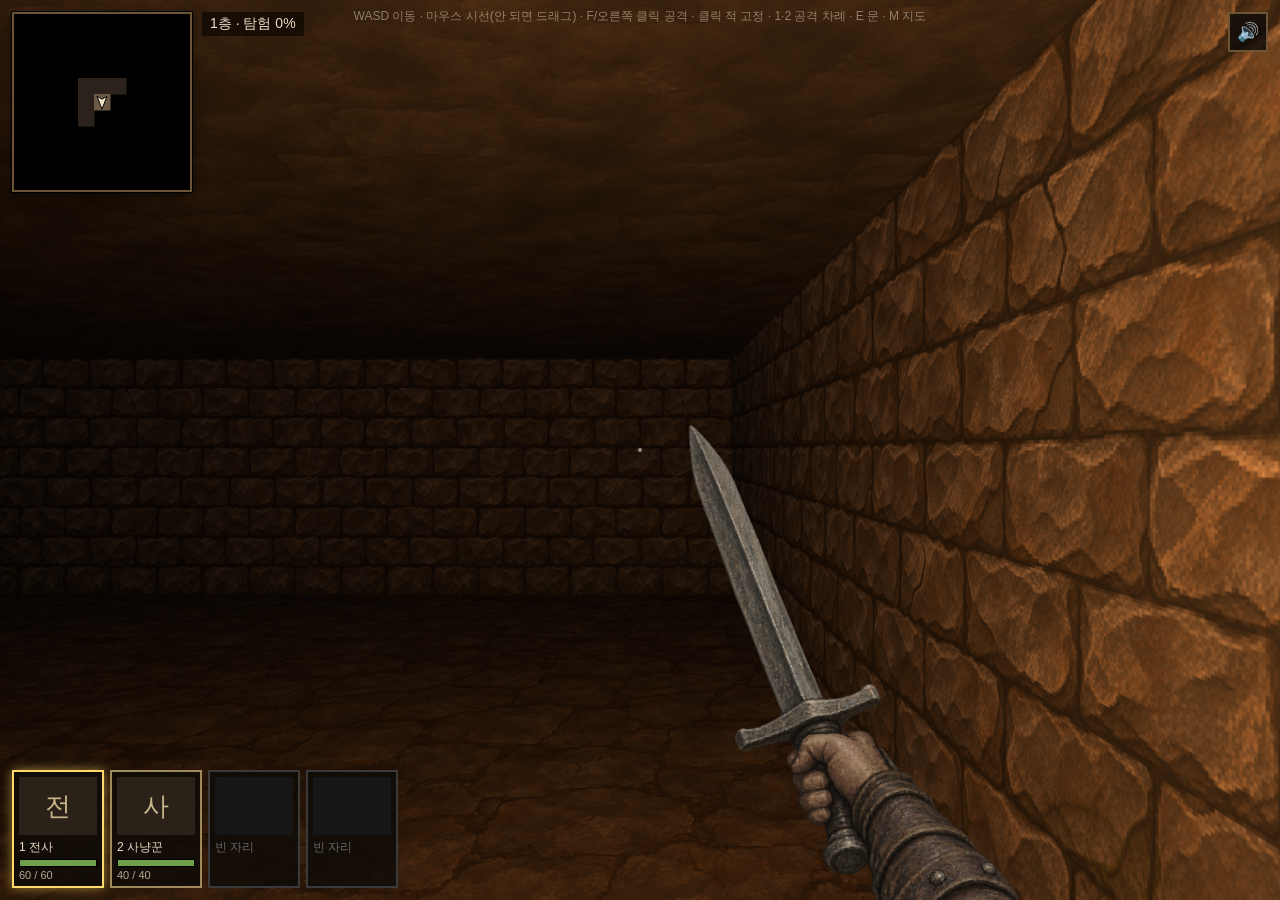
==== index.html @ bb4dd0b9 "첫 공개: 던전 1층과 전투 연습장" ====
<!doctype html>
<html lang="ko">
  <head>
    <meta charset="UTF-8" />
    <meta name="viewport" content="width=device-width, initial-scale=1.0" />
    <title>작은 에버퀘스트</title>
    <script type="module" crossorigin src="./assets/index-BV3zVY7z.js"></script>
    <link rel="stylesheet" crossorigin href="./assets/index-D6kiCorv.css">
  </head>
  <body>
    <div id="hud">
      <div id="minimap-box">
        <canvas id="minimap" width="176" height="176"></canvas>
        <div id="floor-label"></div>
      </div>
      <div id="fullmap-wrap">
        <div id="fullmap-title">층 전체 지도 · M 닫기</div>
        <canvas id="fullmap"></canvas>
      </div>
      <button id="mute" type="button" aria-label="소리 끄기·켜기">🔊</button>
      <div id="target" hidden></div>
      <img id="hand" alt="" />
      <div id="party"></div>
      <div id="log"></div>
      <div id="banner"></div>
      <div id="crosshair"></div>
      <div id="prompt"></div>
      <div id="help">WASD 이동 · 마우스 시선(안 되면 드래그) · F/오른쪽 클릭 공격 · 클릭 적 고정 · 1·2 공격 차례 · E 문 · M 지도</div>
    </div>
  </body>
</html>
---- assets/index-D6kiCorv.css ----
html,body{margin:0;height:100%;overflow:hidden;background:#000;font-family:Malgun Gothic,sans-serif;color:#e8dcc4}canvas{display:block}#hud{position:fixed;top:0;right:0;bottom:0;left:0;pointer-events:none}#minimap-box{position:absolute;left:12px;top:12px;display:flex;align-items:flex-start;gap:10px}#minimap{width:176px;height:176px;border:2px solid #6b5536;box-shadow:0 0 0 1px #000,0 2px 8px #0009;image-rendering:pixelated}#floor-label{padding:3px 8px;background:#0000008c;font-size:14px;white-space:nowrap}#fullmap-wrap{position:absolute;top:0;right:0;bottom:0;left:0;display:none;flex-direction:column;align-items:center;justify-content:center;gap:8px;background:#0009}#fullmap-wrap.open{display:flex}#fullmap{border:2px solid #6b5536;background:#000}#fullmap-title{font-size:15px;opacity:.8}#crosshair{position:absolute;left:50%;top:50%;width:4px;height:4px;margin:-2px 0 0 -2px;background:#e8dcc499;border-radius:50%}#prompt{position:absolute;left:50%;top:58%;transform:translate(-50%);padding:4px 12px;background:#0000008c;border:1px solid rgba(232,220,196,.3);font-size:15px}#prompt:empty,#banner:empty{display:none}#help{position:absolute;left:50%;transform:translate(-50%);top:8px;font-size:12px;opacity:.5;white-space:nowrap}#party{position:absolute;left:12px;bottom:12px;display:grid;grid-template-columns:repeat(4,92px);gap:6px}.card{padding:5px;background:#0f0b08d1;border:2px solid #6b5536;font-size:12px;transition:border-color .1s}.card.ready{border-color:#a08a5a}.card.selected{border-color:#ffd86a;box-shadow:0 0 10px #ffd86a8c}.card.recovering .portrait{filter:brightness(.45)}.card.empty{border-color:#3a3a3a;color:#666}.card.hurt .portrait{background:#8a2a1e}.card.down{opacity:.45}.portrait{height:58px;display:grid;place-items:center;margin-bottom:4px;background:#2a2119;font-size:26px;color:#c9b48a;transition:background .1s}.card.empty .portrait{background:#161616}.name{white-space:nowrap}.hpbar{height:6px;margin:3px 0 2px;background:#1a1410;border:1px solid #000}.hpbar .fill{height:100%;background:#6fa04a}.hp{font-size:11px;opacity:.75}#mute{position:absolute;right:12px;top:12px;width:40px;height:40px;pointer-events:auto;background:#0f0b08d1;border:2px solid #6b5536;color:#e8dcc4;font-size:18px;cursor:pointer}#target{position:absolute;right:60px;top:12px;width:220px;padding:8px 10px;background:#0f0b08d1;border:2px solid #7a3a2a}#target .tname{font-size:15px}#target .hpbar .fill{background:#b8432f}#target .tinfo{font-size:12px;opacity:.8}#log{position:absolute;right:12px;bottom:12px;width:260px;font-size:13px;line-height:1.45;text-shadow:0 1px 2px #000;opacity:.9}#hand{position:absolute;right:16%;bottom:-6vh;width:min(60vh,560px);transform-origin:80% 100%;filter:brightness(.85) sepia(.15)}#hand.missing,#hand.down{display:none}#banner{position:absolute;left:50%;top:35%;transform:translate(-50%);font-size:28px;text-shadow:0 2px 6px #000}
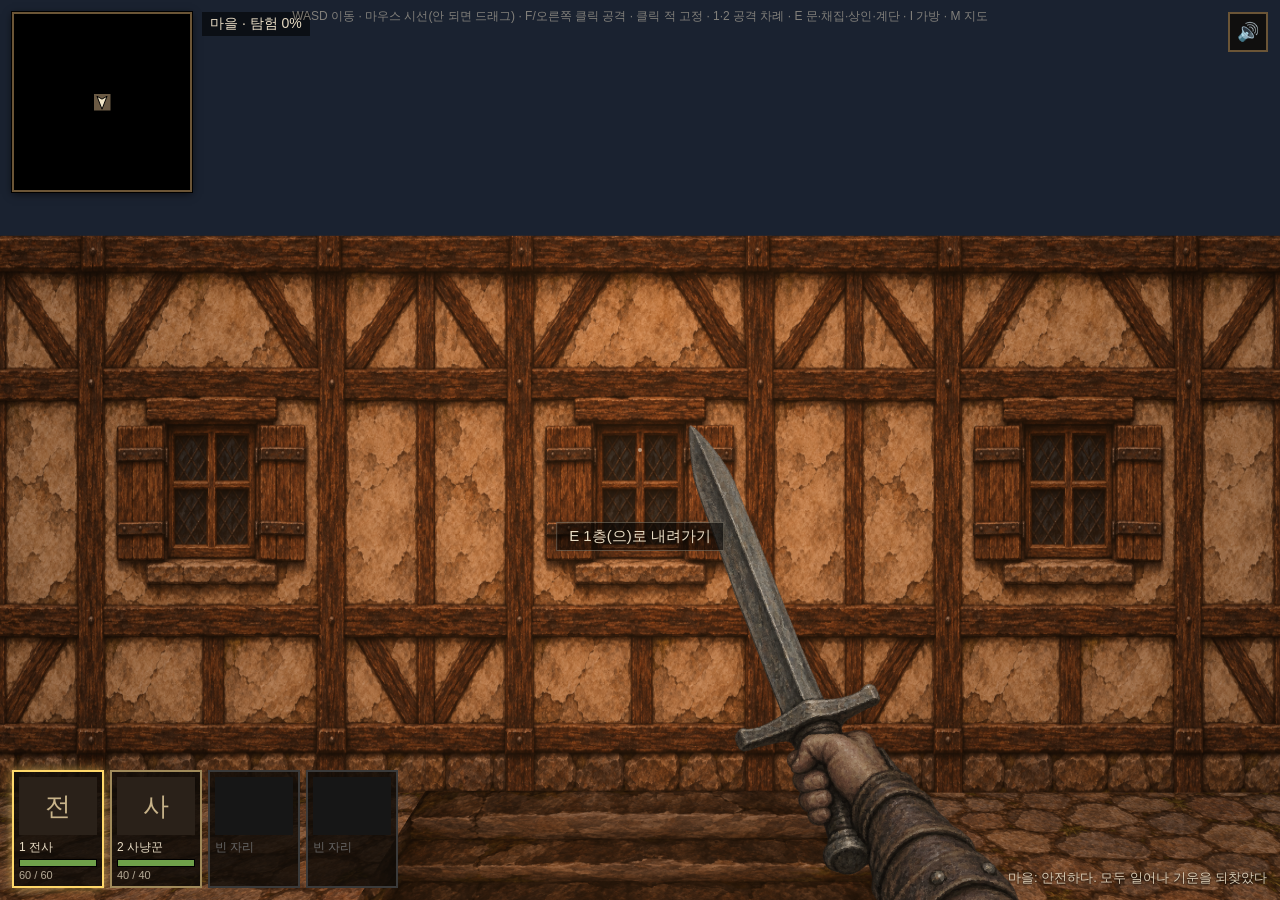
==== commit fa2cc005: "寃뚯엫 ?щ━湲?2026-11-05 01:00" ====
--- a/index.html
+++ b/index.html
@@ -4,8 +4,8 @@
     <meta charset="UTF-8" />
     <meta name="viewport" content="width=device-width, initial-scale=1.0" />
     <title>작은 에버퀘스트</title>
-    <script type="module" crossorigin src="./assets/index-BV3zVY7z.js"></script>
-    <link rel="stylesheet" crossorigin href="./assets/index-D6kiCorv.css">
+    <script type="module" crossorigin src="./assets/index-DnCq8okt.js"></script>
+    <link rel="stylesheet" crossorigin href="./assets/index-CHIIIRoE.css">
   </head>
   <body>
     <div id="hud">
@@ -23,9 +23,10 @@
       <div id="party"></div>
       <div id="log"></div>
       <div id="banner"></div>
+      <div id="panel" hidden></div>
       <div id="crosshair"></div>
       <div id="prompt"></div>
-      <div id="help">WASD 이동 · 마우스 시선(안 되면 드래그) · F/오른쪽 클릭 공격 · 클릭 적 고정 · 1·2 공격 차례 · E 문 · M 지도</div>
+      <div id="help">WASD 이동 · 마우스 시선(안 되면 드래그) · F/오른쪽 클릭 공격 · 클릭 적 고정 · 1·2 공격 차례 · E 문·채집·상인·계단 · I 가방 · M 지도</div>
     </div>
   </body>
 </html>
--- a/assets/index-CHIIIRoE.css
+++ b/assets/index-CHIIIRoE.css
@@ -0,0 +1 @@
+html,body{margin:0;height:100%;overflow:hidden;background:#000;font-family:Malgun Gothic,sans-serif;color:#e8dcc4}canvas{display:block}#hud{position:fixed;top:0;right:0;bottom:0;left:0;pointer-events:none}#minimap-box{position:absolute;left:12px;top:12px;display:flex;align-items:flex-start;gap:10px}#minimap{width:176px;height:176px;border:2px solid #6b5536;box-shadow:0 0 0 1px #000,0 2px 8px #0009;image-rendering:pixelated}#floor-label{padding:3px 8px;background:#0000008c;font-size:14px;white-space:nowrap}#fullmap-wrap{position:absolute;top:0;right:0;bottom:0;left:0;display:none;flex-direction:column;align-items:center;justify-content:center;gap:8px;background:#0009}#fullmap-wrap.open{display:flex}#fullmap{border:2px solid #6b5536;background:#000}#fullmap-title{font-size:15px;opacity:.8}#crosshair{position:absolute;left:50%;top:50%;width:4px;height:4px;margin:-2px 0 0 -2px;background:#e8dcc499;border-radius:50%}#prompt{position:absolute;left:50%;top:58%;transform:translate(-50%);padding:4px 12px;background:#0000008c;border:1px solid rgba(232,220,196,.3);font-size:15px}#prompt:empty,#banner:empty{display:none}#help{position:absolute;left:50%;transform:translate(-50%);top:8px;font-size:12px;opacity:.5;white-space:nowrap}#party{position:absolute;left:12px;bottom:12px;display:grid;grid-template-columns:repeat(4,92px);gap:6px}.card{padding:5px;background:#0f0b08d1;border:2px solid #6b5536;font-size:12px;transition:border-color .1s}.card.ready{border-color:#a08a5a}.card.selected{border-color:#ffd86a;box-shadow:0 0 10px #ffd86a8c}.card.recovering .portrait{filter:brightness(.45)}.card.empty{border-color:#3a3a3a;color:#666}.card.hurt .portrait{background:#8a2a1e}.card.down{opacity:.45}.portrait{height:58px;display:grid;place-items:center;margin-bottom:4px;background:#2a2119;font-size:26px;color:#c9b48a;transition:background .1s}.card.empty .portrait{background:#161616}.name{white-space:nowrap}.hpbar{height:6px;margin:3px 0 2px;background:#1a1410;border:1px solid #000}.hpbar .fill{height:100%;background:#6fa04a}.hp{font-size:11px;opacity:.75}#mute{position:absolute;right:12px;top:12px;width:40px;height:40px;pointer-events:auto;background:#0f0b08d1;border:2px solid #6b5536;color:#e8dcc4;font-size:18px;cursor:pointer}#target{position:absolute;right:60px;top:12px;width:220px;padding:8px 10px;background:#0f0b08d1;border:2px solid #7a3a2a}#target .tname{font-size:15px}#target .hpbar .fill{background:#b8432f}#target .tinfo{font-size:12px;opacity:.8}#log{position:absolute;right:12px;bottom:12px;width:260px;font-size:13px;line-height:1.45;text-shadow:0 1px 2px #000;opacity:.9}#hand{position:absolute;right:16%;bottom:-6vh;width:min(60vh,560px);transform-origin:80% 100%;filter:brightness(.85) sepia(.15)}#hand.missing,#hand.down{display:none}#banner{position:absolute;left:50%;top:35%;transform:translate(-50%);font-size:28px;text-shadow:0 2px 6px #000}#panel{position:absolute;top:0;right:0;bottom:0;left:0;display:grid;place-items:center;pointer-events:auto;background:#00000059}#panel[hidden]{display:none}#panel .win{width:min(720px,calc(100vw - 32px));max-height:calc(100vh - 140px);overflow:auto;padding:14px;background:#140f0aeb;border:2px solid #6b5536;box-shadow:0 6px 30px #000000b3}#panel .head{display:flex;flex-wrap:wrap;gap:4px 12px;align-items:baseline;margin-bottom:10px}#panel .head b{font-size:17px;color:#e8c66a}#panel .tip,#panel .sub{font-size:12px;opacity:.65}#panel button{font-family:inherit;color:inherit;cursor:pointer}#panel .tabs{display:flex;gap:6px;margin-bottom:10px}#panel .tab{padding:6px 14px;background:#2a2119;border:1px solid #6b5536}#panel .tab.on{border-color:#ffd86a;background:#4a3a1c}#panel .body{display:grid;grid-template-columns:230px 1fr;gap:14px}#panel .equip{display:flex;flex-direction:column;gap:6px}#panel .eq{display:grid;grid-template-columns:50px 40px 1fr;align-items:center;gap:6px;min-height:46px;padding:3px 6px;text-align:left;background:#221a12;border:1px solid #4d3f2c}#panel .eq small{opacity:.6}#panel .eq .none{opacity:.35}#panel .hp{font-size:12px;opacity:.7;margin-top:4px}#panel .bag{display:grid;grid-template-columns:repeat(4,58px);gap:6px;align-content:start}#panel .cell{position:relative;width:58px;height:58px;padding:0;display:grid;place-items:center;background:#1a140e;border:1px solid #4d3f2c}#panel .cell.empty{opacity:.5}#panel .cell i{position:absolute;left:3px;top:2px;font-style:normal;font-size:11px;color:#ffd86a}#panel .shop{display:flex;flex-direction:column;gap:6px}#panel .buy{display:grid;grid-template-columns:44px 1fr auto;align-items:center;gap:8px;padding:3px 8px;text-align:left;background:#221a12;border:1px solid #4d3f2c}#panel .buy em{font-style:normal;color:#ffd86a}#panel .foot{display:flex;gap:18px;margin-top:12px;font-size:13px;opacity:.85}.icon{position:relative;display:inline-grid;place-items:center;width:40px;height:40px;background-repeat:no-repeat;font-size:22px}.icon.glyph{background:#3a2c1d;color:#e8dcc4}.icon .cnt{position:absolute;right:-6px;bottom:-6px;font-size:12px;text-shadow:0 1px 2px #000}@media (max-width: 640px){#panel .body{grid-template-columns:1fr}}
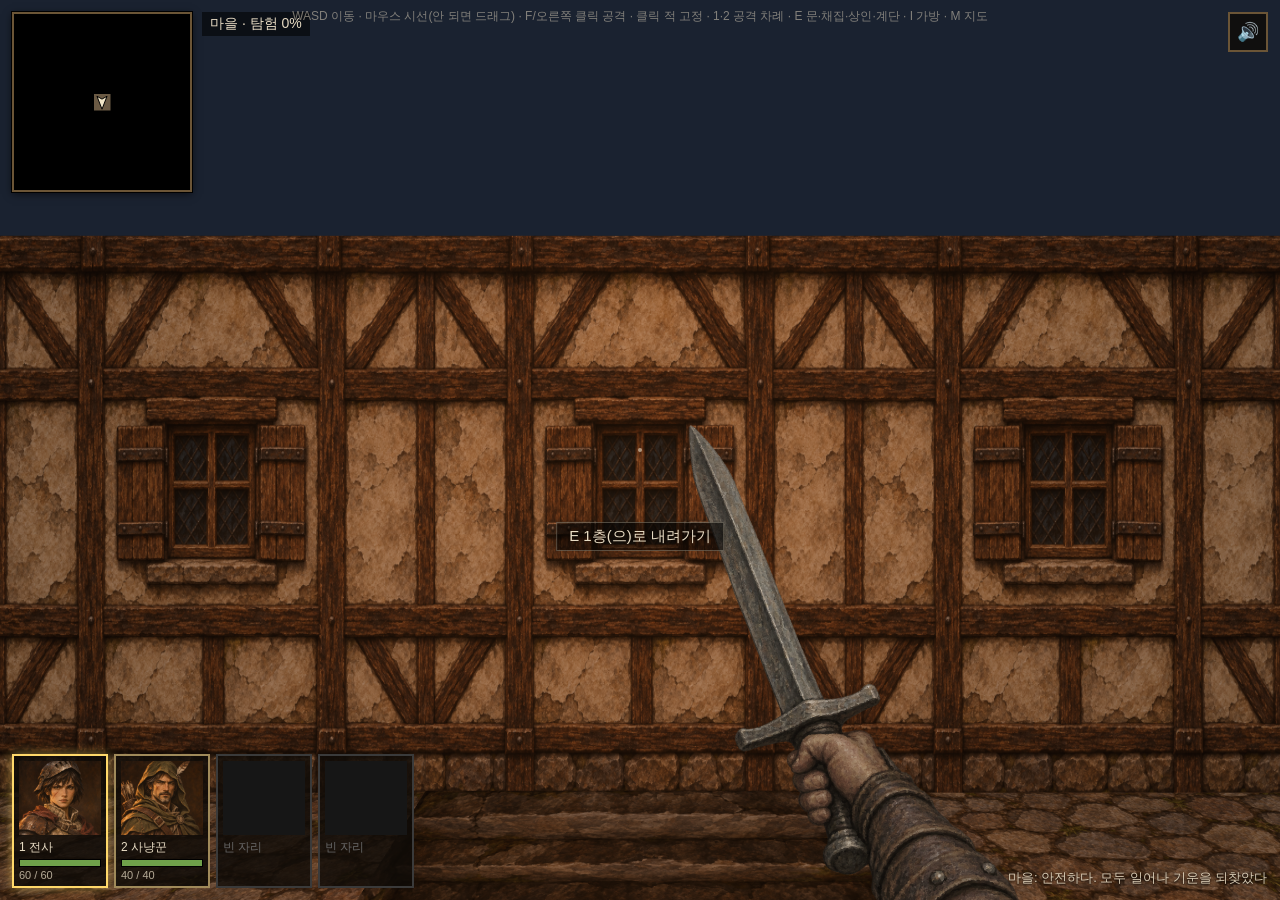
==== commit 6f38de64: "寃뚯엫 ?щ━湲?2026-11-05 02:02" ====
--- a/index.html
+++ b/index.html
@@ -4,8 +4,8 @@
     <meta charset="UTF-8" />
     <meta name="viewport" content="width=device-width, initial-scale=1.0" />
     <title>작은 에버퀘스트</title>
-    <script type="module" crossorigin src="./assets/index-DnCq8okt.js"></script>
-    <link rel="stylesheet" crossorigin href="./assets/index-CHIIIRoE.css">
+    <script type="module" crossorigin src="./assets/index-ClYN7mO7.js"></script>
+    <link rel="stylesheet" crossorigin href="./assets/index-Ba1LQ9CC.css">
   </head>
   <body>
     <div id="hud">
@@ -23,6 +23,7 @@
       <div id="party"></div>
       <div id="log"></div>
       <div id="banner"></div>
+      <div id="zone"></div>
       <div id="panel" hidden></div>
       <div id="crosshair"></div>
       <div id="prompt"></div>
--- a/assets/index-Ba1LQ9CC.css
+++ b/assets/index-Ba1LQ9CC.css
@@ -0,0 +1 @@
+html,body{margin:0;height:100%;overflow:hidden;background:#000;font-family:Malgun Gothic,sans-serif;color:#e8dcc4}canvas{display:block}#hud{position:fixed;top:0;right:0;bottom:0;left:0;pointer-events:none}#minimap-box{position:absolute;left:12px;top:12px;display:flex;align-items:flex-start;gap:10px}#minimap{width:176px;height:176px;border:2px solid #6b5536;box-shadow:0 0 0 1px #000,0 2px 8px #0009;image-rendering:pixelated}#floor-label{padding:3px 8px;background:#0000008c;font-size:14px;white-space:nowrap}#fullmap-wrap{position:absolute;top:0;right:0;bottom:0;left:0;display:none;flex-direction:column;align-items:center;justify-content:center;gap:8px;background:#0009}#fullmap-wrap.open{display:flex}#fullmap{border:2px solid #6b5536;background:#000}#fullmap-title{font-size:15px;opacity:.8}#crosshair{position:absolute;left:50%;top:50%;width:4px;height:4px;margin:-2px 0 0 -2px;background:#e8dcc499;border-radius:50%}#prompt{position:absolute;left:50%;top:58%;transform:translate(-50%);padding:4px 12px;background:#0000008c;border:1px solid rgba(232,220,196,.3);font-size:15px}#prompt:empty,#banner:empty{display:none}#help{position:absolute;left:50%;transform:translate(-50%);top:8px;font-size:12px;opacity:.5;white-space:nowrap}#party{position:absolute;left:12px;bottom:12px;display:grid;grid-template-columns:repeat(4,96px);gap:6px}.card{padding:5px;background:#0f0b08d1;border:2px solid #6b5536;font-size:12px;transition:border-color .1s}.card.ready{border-color:#a08a5a}.card.selected{border-color:#ffd86a;box-shadow:0 0 10px #ffd86a8c}.card.recovering .portrait{filter:brightness(.45)}.card.empty{border-color:#3a3a3a;color:#666}.card.hurt .portrait{background:#8a2a1e}.card.hurt .portrait:after{content:"";position:absolute;top:0;right:0;bottom:0;left:0;background:#aa1e148c}.portrait img{position:absolute;top:0;right:0;bottom:0;left:0;width:100%;height:100%;object-fit:cover;object-position:50% 25%}.card.down{opacity:.45}.portrait{position:relative;overflow:hidden;height:74px;display:grid;place-items:center;margin-bottom:4px;background:#2a2119;font-size:26px;color:#c9b48a;transition:background .1s}.card.empty .portrait{background:#161616}.name{white-space:nowrap}.hpbar{height:6px;margin:3px 0 2px;background:#1a1410;border:1px solid #000}.hpbar .fill{height:100%;background:#6fa04a}.hp{font-size:11px;opacity:.75}#mute{position:absolute;right:12px;top:12px;width:40px;height:40px;pointer-events:auto;background:#0f0b08d1;border:2px solid #6b5536;color:#e8dcc4;font-size:18px;cursor:pointer}#target{position:absolute;right:60px;top:12px;width:220px;padding:8px 10px;background:#0f0b08d1;border:2px solid #7a3a2a}#target .tname{font-size:15px}#target .hpbar .fill{background:#b8432f}#target .tinfo{font-size:12px;opacity:.8}#log{position:absolute;right:12px;bottom:12px;width:260px;font-size:13px;line-height:1.45;text-shadow:0 1px 2px #000;opacity:.9}#hand{position:absolute;right:16%;bottom:-6vh;width:min(60vh,560px);transform-origin:80% 100%;filter:brightness(.85) sepia(.15)}#hand.missing,#hand.down{display:none}#banner{position:absolute;left:50%;top:35%;transform:translate(-50%);font-size:28px;text-shadow:0 2px 6px #000}#panel{position:absolute;top:0;right:0;bottom:0;left:0;display:grid;place-items:center;pointer-events:auto;background:#00000059}#panel[hidden]{display:none}#panel .win{width:min(720px,calc(100vw - 32px));max-height:calc(100vh - 140px);overflow:auto;padding:14px;background:#140f0aeb;border:2px solid #6b5536;box-shadow:0 6px 30px #000000b3}#panel .head{display:flex;flex-wrap:wrap;gap:4px 12px;align-items:baseline;margin-bottom:10px}#panel .head b{font-size:17px;color:#e8c66a}#panel .tip,#panel .sub{font-size:12px;opacity:.65}#panel button{font-family:inherit;color:inherit;cursor:pointer}#panel .tabs{display:flex;gap:6px;margin-bottom:10px}#panel .tab{padding:6px 14px;background:#2a2119;border:1px solid #6b5536}#panel .tab.on{border-color:#ffd86a;background:#4a3a1c}#panel .body{display:grid;grid-template-columns:230px 1fr;gap:14px}#panel .equip{display:flex;flex-direction:column;gap:6px}#panel .eq{display:grid;grid-template-columns:50px 40px 1fr;align-items:center;gap:6px;min-height:46px;padding:3px 6px;text-align:left;background:#221a12;border:1px solid #4d3f2c}#panel .eq small{opacity:.6}#panel .eq .none{opacity:.35}#panel .hp{font-size:12px;opacity:.7;margin-top:4px}#panel .bag{display:grid;grid-template-columns:repeat(4,58px);gap:6px;align-content:start}#panel .cell{position:relative;width:58px;height:58px;padding:0;display:grid;place-items:center;background:#1a140e;border:1px solid #4d3f2c}#panel .cell.empty{opacity:.5}#panel .cell i{position:absolute;left:3px;top:2px;font-style:normal;font-size:11px;color:#ffd86a}#panel .shop{display:flex;flex-direction:column;gap:6px}#panel .buy{display:grid;grid-template-columns:44px 1fr auto;align-items:center;gap:8px;padding:3px 8px;text-align:left;background:#221a12;border:1px solid #4d3f2c}#panel .buy em{font-style:normal;color:#ffd86a}#panel .foot{display:flex;gap:18px;margin-top:12px;font-size:13px;opacity:.85}.icon{position:relative;display:inline-grid;place-items:center;width:40px;height:40px;background-repeat:no-repeat;font-size:22px}.icon.glyph{background:#3a2c1d;color:#e8dcc4}.icon .cnt{position:absolute;right:-6px;bottom:-6px;font-size:12px;text-shadow:0 1px 2px #000}@media (max-width: 640px){#panel .body{grid-template-columns:1fr}}#zone{position:absolute;left:50%;top:22%;transform:translate(-50%);font-size:30px;letter-spacing:.3em;color:#e8d6b0;text-shadow:0 2px 10px #000;opacity:0;pointer-events:none}#zone.show{animation:zone-in 3s ease-out forwards}@keyframes zone-in{0%{opacity:0;transform:translate(-50%,8px)}15%{opacity:1;transform:translate(-50%)}70%{opacity:1}to{opacity:0}}
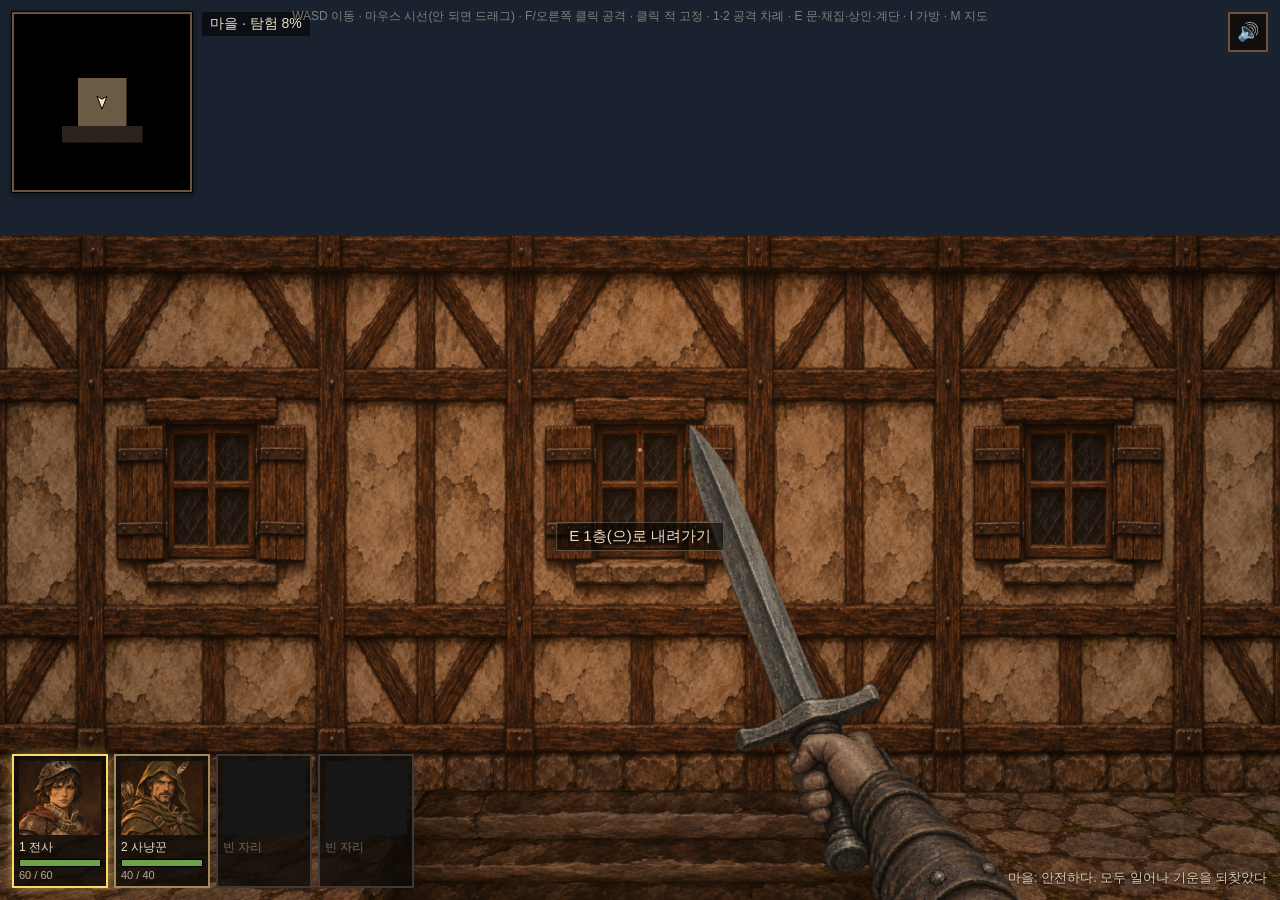
==== commit d01bc650: "寃뚯엫 ?щ━湲?2026-11-05 02:15" ====
--- a/index.html
+++ b/index.html
@@ -4,7 +4,7 @@
     <meta charset="UTF-8" />
     <meta name="viewport" content="width=device-width, initial-scale=1.0" />
     <title>작은 에버퀘스트</title>
-    <script type="module" crossorigin src="./assets/index-ClYN7mO7.js"></script>
+    <script type="module" crossorigin src="./assets/index-BG_FSq5L.js"></script>
     <link rel="stylesheet" crossorigin href="./assets/index-Ba1LQ9CC.css">
   </head>
   <body>
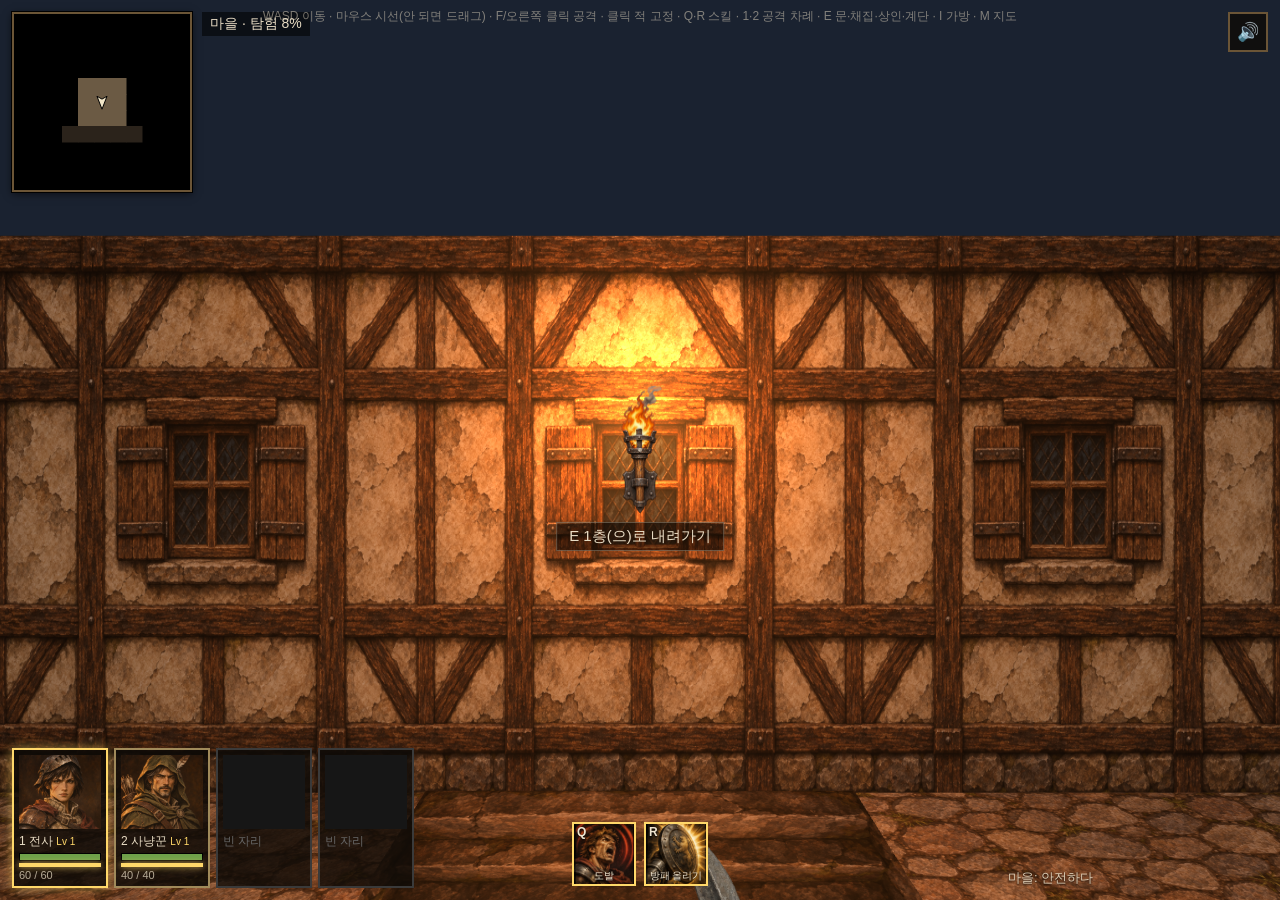
==== commit a66dabb4: "寃뚯엫 ?щ━湲?2026-11-05 08:29" ====
--- a/index.html
+++ b/index.html
@@ -1,33 +1,38 @@
-<!doctype html>
-<html lang="ko">
-  <head>
-    <meta charset="UTF-8" />
-    <meta name="viewport" content="width=device-width, initial-scale=1.0" />
-    <title>작은 에버퀘스트</title>
-    <script type="module" crossorigin src="./assets/index-BG_FSq5L.js"></script>
-    <link rel="stylesheet" crossorigin href="./assets/index-Ba1LQ9CC.css">
-  </head>
-  <body>
-    <div id="hud">
-      <div id="minimap-box">
-        <canvas id="minimap" width="176" height="176"></canvas>
-        <div id="floor-label"></div>
-      </div>
-      <div id="fullmap-wrap">
-        <div id="fullmap-title">층 전체 지도 · M 닫기</div>
-        <canvas id="fullmap"></canvas>
-      </div>
-      <button id="mute" type="button" aria-label="소리 끄기·켜기">🔊</button>
-      <div id="target" hidden></div>
-      <img id="hand" alt="" />
-      <div id="party"></div>
-      <div id="log"></div>
-      <div id="banner"></div>
-      <div id="zone"></div>
-      <div id="panel" hidden></div>
-      <div id="crosshair"></div>
-      <div id="prompt"></div>
-      <div id="help">WASD 이동 · 마우스 시선(안 되면 드래그) · F/오른쪽 클릭 공격 · 클릭 적 고정 · 1·2 공격 차례 · E 문·채집·상인·계단 · I 가방 · M 지도</div>
-    </div>
-  </body>
-</html>
+<!doctype html>
+<html lang="ko">
+  <head>
+    <meta charset="UTF-8" />
+    <meta name="viewport" content="width=device-width, initial-scale=1.0" />
+    <title>작은 에버퀘스트</title>+
+    <script type="module" crossorigin src="./assets/index-DoiApAv9.js"></script>
+    <link rel="stylesheet" crossorigin href="./assets/index-CBb1ClyI.css">
+  </head>
+  <body>
+    <div id="hud">
+      <div id="minimap-box">
+        <canvas id="minimap" width="176" height="176"></canvas>
+        <div id="floor-label"></div>
+      </div>
+      <div id="fullmap-wrap">
+        <div id="fullmap-title">층 전체 지도 · M 닫기</div>
+        <canvas id="fullmap"></canvas>
+      </div>
+      <button id="mute" type="button" aria-label="소리 끄기·켜기">🔊</button>
+      <div id="target" hidden></div>
+      <svg id="slash" viewBox="0 0 400 300" aria-hidden="true"><defs><linearGradient id="slashGrad" x1="0" x2="1"><stop offset="0" stop-color="#fff"/><stop offset="0.45" stop-color="#fff8e0" stop-opacity="0.9"/><stop offset="1" stop-color="#fff" stop-opacity="0"/></linearGradient></defs><path d="M360 40 Q 230 120 40 250" pathLength="100"/></svg>
+      <img id="hand" alt="" />
+      <div id="party"></div>
+      <div id="skills"></div>
+      <div id="log"></div>
+      <div id="banner"></div>
+      <div id="zone"></div>
+      <div id="building" hidden></div>
+      <div id="panel" hidden></div>
+      <div id="crosshair"></div>
+      <div id="prompt"></div>
+      <div id="help">WASD 이동 · 마우스 시선(안 되면 드래그) · F/오른쪽 클릭 공격 · 클릭 적 고정 · Q·R 스킬 · 1·2 공격 차례 · E 문·채집·상인·계단 · I 가방 · M 지도</div>
+    </div>+
+  </body>
+</html>
--- a/assets/index-CBb1ClyI.css
+++ b/assets/index-CBb1ClyI.css
@@ -0,0 +1 @@
+html,body{margin:0;height:100%;overflow:hidden;background:#000;font-family:Malgun Gothic,sans-serif;color:#e8dcc4}canvas{display:block}#hud{position:fixed;top:0;right:0;bottom:0;left:0;pointer-events:none}#minimap-box{position:absolute;left:12px;top:12px;display:flex;align-items:flex-start;gap:10px}#minimap{width:176px;height:176px;border:2px solid #6b5536;box-shadow:0 0 0 1px #000,0 2px 8px #0009;image-rendering:pixelated}#floor-label{padding:3px 8px;background:#0000008c;font-size:14px;white-space:nowrap}#fullmap-wrap{position:absolute;top:0;right:0;bottom:0;left:0;display:none;flex-direction:column;align-items:center;justify-content:center;gap:8px;background:#0009}#fullmap-wrap.open{display:flex}#fullmap{border:2px solid #6b5536;background:#000}#fullmap-title{font-size:15px;opacity:.8}#crosshair{position:absolute;left:50%;top:50%;width:4px;height:4px;margin:-2px 0 0 -2px;background:#e8dcc499;border-radius:50%}#prompt{position:absolute;left:50%;top:58%;transform:translate(-50%);padding:4px 12px;background:#0000008c;border:1px solid rgba(232,220,196,.3);font-size:15px}#prompt:empty,#banner:empty{display:none}#help{position:absolute;left:50%;transform:translate(-50%);top:8px;font-size:12px;opacity:.5;white-space:nowrap}#party{position:absolute;left:12px;bottom:12px;display:grid;grid-template-columns:repeat(4,96px);gap:6px}.card{padding:5px;background:#0f0b08d1;border:2px solid #6b5536;font-size:12px;transition:border-color .1s}.card.ready{border-color:#a08a5a}.card.selected{border-color:#ffd86a;box-shadow:0 0 10px #ffd86a8c}.card.recovering .portrait{filter:brightness(.45)}.card.empty{border-color:#3a3a3a;color:#666}.card.hurt .portrait{background:#8a2a1e}.card.hurt .portrait:after{content:"";position:absolute;top:0;right:0;bottom:0;left:0;background:#aa1e148c}.portrait img{position:absolute;top:0;right:0;bottom:0;left:0;width:100%;height:100%;object-fit:cover;object-position:50% 25%}.card.down{opacity:.45}.portrait{position:relative;overflow:hidden;height:74px;display:grid;place-items:center;margin-bottom:4px;background:#2a2119;font-size:26px;color:#c9b48a;transition:background .1s}.card.empty .portrait{background:#161616}.name{white-space:nowrap}.hpbar{height:6px;margin:3px 0 2px;background:#1a1410;border:1px solid #000}.hpbar .fill{height:100%;background:#6fa04a}.hp{font-size:11px;opacity:.75}#mute{position:absolute;right:12px;top:12px;width:40px;height:40px;pointer-events:auto;background:#0f0b08d1;border:2px solid #6b5536;color:#e8dcc4;font-size:18px;cursor:pointer}#target{position:absolute;right:60px;top:12px;width:220px;padding:8px 10px;background:#0f0b08d1;border:2px solid #7a3a2a}#target .tname{font-size:15px}#target .hpbar .fill{background:#b8432f}#target .tinfo{font-size:12px;opacity:.8}#log{position:absolute;right:12px;bottom:12px;width:260px;font-size:13px;line-height:1.45;text-shadow:0 1px 2px #000;opacity:.9}#hand{position:absolute;right:16%;bottom:-6vh;width:min(60vh,560px);transform-origin:80% 100%;filter:brightness(.85) sepia(.15)}#hand.missing,#hand.down{display:none}#banner{position:absolute;left:50%;top:35%;transform:translate(-50%);font-size:28px;text-shadow:0 2px 6px #000}#panel{position:absolute;top:0;right:0;bottom:0;left:0;display:grid;place-items:center;pointer-events:auto;background:#00000059}#panel[hidden]{display:none}#panel .win{width:min(880px,calc(100vw - 32px));max-height:calc(100vh - 120px);overflow:auto;padding:18px 20px;background:#140f0af0;border:2px solid #6b5536;box-shadow:0 6px 30px #000000b3}#panel .head{display:flex;flex-wrap:wrap;gap:4px 12px;align-items:baseline;margin-bottom:10px}#panel .head b{font-size:19px;color:#e8c66a}#panel .tip,#panel .sub{font-size:12px;opacity:.65}#panel button{font-family:inherit;color:inherit;cursor:pointer}#panel .tabs{display:flex;gap:6px;margin-bottom:10px}#panel .tab{padding:6px 14px;background:#2a2119;border:1px solid #6b5536}#panel .tab.on{border-color:#ffd86a;background:#4a3a1c}#panel .body{display:grid;grid-template-columns:280px 1fr;gap:18px}#panel .equip{display:flex;flex-direction:column;gap:6px}#panel .eq{display:grid;grid-template-columns:54px 52px 1fr;align-items:center;gap:8px;min-height:58px;padding:3px 6px;text-align:left;background:#221a12;border:1px solid #4d3f2c}#panel .eq small{opacity:.6}#panel .eq .none{opacity:.35}#panel .hp{font-size:12px;opacity:.7;margin-top:4px}#panel .bag{display:grid;grid-template-columns:repeat(4,74px);gap:6px;align-content:start}#panel .cell{position:relative;width:74px;height:74px;padding:0;display:grid;place-items:center;background:#1a140e;border:1px solid #4d3f2c}#panel .cell.empty{opacity:.5}#panel .cell i{position:absolute;left:3px;top:2px;font-style:normal;font-size:11px;color:#ffd86a}#panel .shop{display:flex;flex-direction:column;gap:6px}#panel .buy{display:grid;grid-template-columns:44px 1fr auto;align-items:center;gap:8px;padding:3px 8px;text-align:left;background:#221a12;border:1px solid #4d3f2c}#panel .buy em{font-style:normal;color:#ffd86a}#panel .foot{display:flex;gap:18px;margin-top:12px;font-size:13px;opacity:.85}.icon{position:relative;display:inline-grid;place-items:center;width:52px;height:52px;background-repeat:no-repeat;font-size:22px}.icon.glyph{background:#3a2c1d;color:#e8dcc4}.icon .cnt{position:absolute;right:-6px;bottom:-6px;font-size:12px;text-shadow:0 1px 2px #000}@media (max-width: 640px){#panel .body{grid-template-columns:1fr}}#zone{position:absolute;left:50%;top:22%;transform:translate(-50%);font-size:30px;letter-spacing:.3em;color:#e8d6b0;text-shadow:0 2px 10px #000;opacity:0;pointer-events:none}#zone.show{animation:zone-in 3s ease-out forwards}@keyframes zone-in{0%{opacity:0;transform:translate(-50%,8px)}15%{opacity:1;transform:translate(-50%)}70%{opacity:1}to{opacity:0}}#slash{position:absolute;left:50%;top:50%;width:min(70vw,760px);transform:translate(-50%,-55%);pointer-events:none;opacity:0}#slash.flip{transform:translate(-50%,-55%) scaleX(-1)}#slash path{fill:none;stroke:url(#slashGrad);stroke-width:9;stroke-linecap:round;stroke-dasharray:100;stroke-dashoffset:100;filter:drop-shadow(0 0 6px rgba(255,240,200,.8))}#slash.go{animation:slash-fade .26s ease-out}#slash.go path{animation:slash-draw .16s ease-out forwards}@keyframes slash-draw{to{stroke-dashoffset:0}}@keyframes slash-fade{0%{opacity:1}60%{opacity:1}to{opacity:0}}.rec{height:4px;margin:2px 0;background:#1a1410}.rec .fill{height:100%;width:0;background:#7d6a44}.rec .fill.full{background:#ffd86a;box-shadow:0 0 6px #ffd86acc}#building{position:absolute;top:0;right:0;bottom:0;left:0;pointer-events:auto;background:#0b0806;opacity:0;transition:opacity .35s}#building.in{opacity:1}#building[hidden]{display:none}#building .scene{position:absolute;top:0;right:0;bottom:0;left:0;background-size:cover;background-position:center 35%}#building .scene.missing{background:radial-gradient(ellipse at center,#3a2a1a,#0b0806 70%)}#building .box{position:absolute;left:50%;bottom:28px;transform:translate(-50%);width:min(760px,calc(100vw - 32px));padding:16px 20px;background:#100b07e0;border:2px solid #6b5536;box-shadow:0 6px 30px #000000b3}#building h2{margin:0 0 6px;font-size:22px;color:#e8c66a}#building .say{margin:0 0 14px;font-size:16px;line-height:1.6}#building .menu{display:flex;flex-wrap:wrap;gap:8px}#building .menu button{min-height:44px;padding:0 18px;font-family:inherit;font-size:15px;color:#efe4cf;background:#2b2119;border:1px solid #8a6d40;cursor:pointer}#building .menu button:hover{background:#4a3a1c;border-color:#ffd86a}#building .menu button[data-leave]{margin-left:auto;opacity:.8}#panel{z-index:5}#panel .body.two{grid-template-columns:auto 1fr}#panel .bag.stash{grid-template-columns:repeat(6,74px)}@media (max-width: 900px){#panel .bag.stash{grid-template-columns:repeat(4,74px)}}#skills{position:absolute;left:50%;bottom:14px;transform:translate(-50%);display:flex;gap:8px;pointer-events:auto}#skills button{position:relative;width:64px;height:64px;padding:0;overflow:hidden;background:#0f0b08d9;border:2px solid #6b5536;color:#efe4cf;cursor:pointer;font-family:inherit}#skills button.ready{border-color:#ffd86a}#skills .sicon{position:absolute;top:0;right:0;bottom:0;left:0;background-size:400% 100%;display:grid;place-items:center;font-size:26px}#skills .sicon.glyph{background:#2a2119}#skills .cd{position:absolute;left:0;right:0;bottom:0;height:0;display:grid;place-items:center;background:#000000a6;font-style:normal;font-size:18px}#skills b{position:absolute;left:3px;top:1px;font-size:12px;text-shadow:0 1px 2px #000}#skills small{position:absolute;left:0;right:0;bottom:1px;font-size:10px;text-shadow:0 1px 2px #000;white-space:nowrap}.card.shielded{border-color:#6aa8ff;box-shadow:0 0 10px #6aa8ffb3}.card .lv{font-size:10px;color:#ffd86a}#panel .lvl{margin-top:8px;font-size:12px;opacity:.85}#panel .xpbar{height:5px;margin-top:3px;background:#1a1410}#panel .xpbar div{height:100%;background:#8fb4e8}#panel .stats{display:grid;gap:4px;margin-top:10px}#panel .pts{font-size:12px;color:#ffd86a}#panel .st{display:grid;grid-template-columns:1fr 32px 34px;align-items:center;padding:3px 8px;background:#221a12;border:1px solid #4d3f2c;font-size:14px}#panel .st b{text-align:right}#panel .st .plus{justify-self:end;width:28px;height:26px;background:#4a3a1c;border:1px solid #ffd86a;color:#ffd86a;font-size:16px}
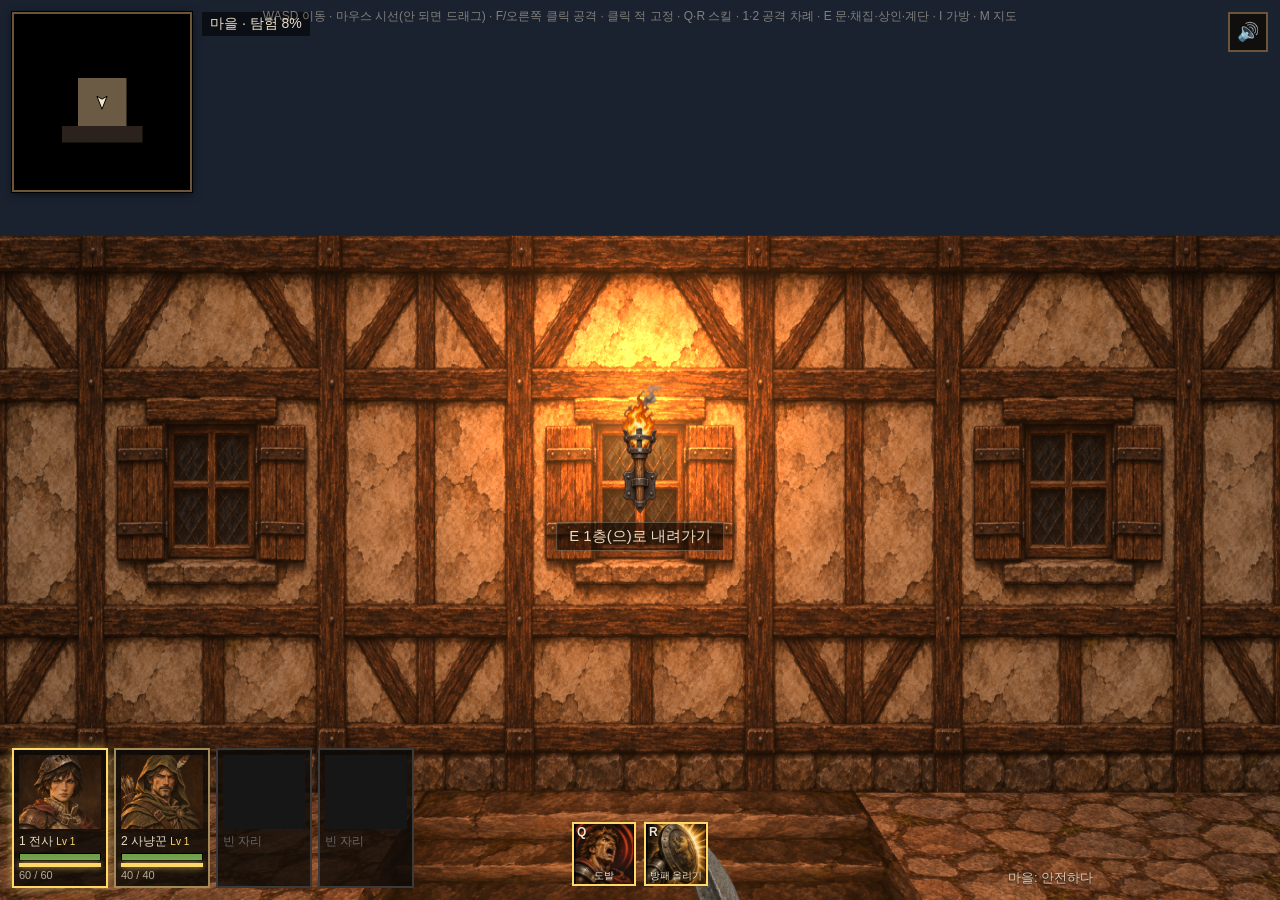
==== commit a6c17e5d: "게임 올리기 2026-11-05 14:45" ====
--- a/index.html
+++ b/index.html
@@ -5,8 +5,8 @@
     <meta name="viewport" content="width=device-width, initial-scale=1.0" />
     <title>작은 에버퀘스트</title> 
-    <script type="module" crossorigin src="./assets/index-DoiApAv9.js"></script>
-    <link rel="stylesheet" crossorigin href="./assets/index-CBb1ClyI.css">
+    <script type="module" crossorigin src="./assets/index-DHLmbJPu.js"></script>
+    <link rel="stylesheet" crossorigin href="./assets/index-BTl5xD-Z.css">
   </head>
   <body>
     <div id="hud">
--- a/assets/index-BTl5xD-Z.css
+++ b/assets/index-BTl5xD-Z.css
@@ -0,0 +1 @@
+html,body{margin:0;height:100%;overflow:hidden;background:#000;font-family:Malgun Gothic,sans-serif;color:#e8dcc4}canvas{display:block}#hud{position:fixed;top:0;right:0;bottom:0;left:0;pointer-events:none}#minimap-box{position:absolute;left:12px;top:12px;display:flex;align-items:flex-start;gap:10px}#minimap{width:176px;height:176px;border:2px solid #6b5536;box-shadow:0 0 0 1px #000,0 2px 8px #0009;image-rendering:pixelated}#floor-label{padding:3px 8px;background:#0000008c;font-size:14px;white-space:nowrap}#fullmap-wrap{position:absolute;top:0;right:0;bottom:0;left:0;display:none;flex-direction:column;align-items:center;justify-content:center;gap:8px;background:#0009}#fullmap-wrap.open{display:flex}#fullmap{border:2px solid #6b5536;background:#000}#fullmap-title{font-size:15px;opacity:.8}#crosshair{position:absolute;left:50%;top:50%;width:4px;height:4px;margin:-2px 0 0 -2px;background:#e8dcc499;border-radius:50%}#prompt{position:absolute;left:50%;top:58%;transform:translate(-50%);padding:4px 12px;background:#0000008c;border:1px solid rgba(232,220,196,.3);font-size:15px}#prompt:empty,#banner:empty{display:none}#help{position:absolute;left:50%;transform:translate(-50%);top:8px;font-size:12px;opacity:.5;white-space:nowrap}#party{position:absolute;left:12px;bottom:12px;display:grid;grid-template-columns:repeat(4,96px);gap:6px}.card{padding:5px;background:#0f0b08d1;border:2px solid #6b5536;font-size:12px;transition:border-color .1s}.card.ready{border-color:#a08a5a}.card.selected{border-color:#ffd86a;box-shadow:0 0 10px #ffd86a8c}.card.recovering .portrait{filter:brightness(.45)}.card.empty{border-color:#3a3a3a;color:#666}.card.hurt .portrait{background:#8a2a1e}.card.hurt .portrait:after{content:"";position:absolute;top:0;right:0;bottom:0;left:0;background:#aa1e148c}.portrait img{position:absolute;top:0;right:0;bottom:0;left:0;width:100%;height:100%;object-fit:cover;object-position:50% 25%}.card.down{opacity:.45}.portrait{position:relative;overflow:hidden;height:74px;display:grid;place-items:center;margin-bottom:4px;background:#2a2119;font-size:26px;color:#c9b48a;transition:background .1s}.card.empty .portrait{background:#161616}.name{white-space:nowrap}.hpbar{height:6px;margin:3px 0 2px;background:#1a1410;border:1px solid #000}.hpbar .fill{height:100%;background:#6fa04a}.hp{font-size:11px;opacity:.75}#mute{position:absolute;right:12px;top:12px;width:40px;height:40px;pointer-events:auto;background:#0f0b08d1;border:2px solid #6b5536;color:#e8dcc4;font-size:18px;cursor:pointer}#target{position:absolute;right:60px;top:12px;width:220px;padding:8px 10px;background:#0f0b08d1;border:2px solid #7a3a2a}#target .tname{font-size:15px}#target .hpbar .fill{background:#b8432f}#target .tinfo{font-size:12px;opacity:.8}#log{position:absolute;right:12px;bottom:12px;width:260px;font-size:13px;line-height:1.45;text-shadow:0 1px 2px #000;opacity:.9}#hand{position:absolute;right:16%;bottom:-6vh;width:min(60vh,560px);transform-origin:80% 100%;filter:brightness(.85) sepia(.15)}#hand.missing,#hand.down{display:none}#banner{position:absolute;left:50%;top:35%;transform:translate(-50%);font-size:28px;text-shadow:0 2px 6px #000}#panel{position:absolute;top:0;right:0;bottom:0;left:0;display:grid;place-items:center;pointer-events:auto;background:#00000059}#panel[hidden]{display:none}#panel .win{width:min(880px,calc(100vw - 32px));max-height:calc(100vh - 120px);overflow:auto;padding:18px 20px;background:#140f0af0;border:2px solid #6b5536;box-shadow:0 6px 30px #000000b3}#panel .head{display:flex;flex-wrap:wrap;gap:4px 12px;align-items:baseline;margin-bottom:10px}#panel .head b{font-size:19px;color:#e8c66a}#panel .tip,#panel .sub{font-size:12px;opacity:.65}#panel button{font-family:inherit;color:inherit;cursor:pointer}#panel .tabs{display:flex;gap:6px;margin-bottom:10px}#panel .tab{padding:6px 14px;background:#2a2119;border:1px solid #6b5536}#panel .tab.on{border-color:#ffd86a;background:#4a3a1c}#panel .body{display:grid;grid-template-columns:280px 1fr;gap:18px}#panel .equip{display:flex;flex-direction:column;gap:6px}#panel .eq{display:grid;grid-template-columns:54px 52px 1fr;align-items:center;gap:8px;min-height:58px;padding:3px 6px;text-align:left;background:#221a12;border:1px solid #4d3f2c}#panel .eq small{opacity:.6}#panel .eq .none{opacity:.35}#panel .hp{font-size:12px;opacity:.7;margin-top:4px}#panel .bag{display:grid;grid-template-columns:repeat(4,74px);gap:6px;align-content:start}#panel .cell{position:relative;width:74px;height:74px;padding:0;display:grid;place-items:center;background:#1a140e;border:1px solid #4d3f2c}#panel .cell.empty{opacity:.5}#panel .cell i{position:absolute;left:3px;top:2px;font-style:normal;font-size:11px;color:#ffd86a}#panel .shop{display:flex;flex-direction:column;gap:6px}#panel .buy{display:grid;grid-template-columns:44px 1fr auto;align-items:center;gap:8px;padding:3px 8px;text-align:left;background:#221a12;border:1px solid #4d3f2c}#panel .buy em{font-style:normal;color:#ffd86a}#panel .foot{display:flex;gap:18px;margin-top:12px;font-size:13px;opacity:.85}.icon{position:relative;display:inline-grid;place-items:center;width:52px;height:52px;background-repeat:no-repeat;font-size:22px}.icon.glyph{background:#3a2c1d;color:#e8dcc4}.icon .cnt{position:absolute;right:-6px;bottom:-6px;font-size:12px;text-shadow:0 1px 2px #000}@media (max-width: 640px){#panel .body{grid-template-columns:1fr}}#zone{position:absolute;left:50%;top:22%;transform:translate(-50%);font-size:30px;letter-spacing:.3em;color:#e8d6b0;text-shadow:0 2px 10px #000;opacity:0;pointer-events:none}#zone.show{animation:zone-in 3s ease-out forwards}@keyframes zone-in{0%{opacity:0;transform:translate(-50%,8px)}15%{opacity:1;transform:translate(-50%)}70%{opacity:1}to{opacity:0}}#slash{position:absolute;left:50%;top:50%;width:min(70vw,760px);transform:translate(-50%,-55%);pointer-events:none;opacity:0}#slash.flip{transform:translate(-50%,-55%) scaleX(-1)}#slash path{fill:none;stroke:url(#slashGrad);stroke-width:9;stroke-linecap:round;stroke-dasharray:100;stroke-dashoffset:100;filter:drop-shadow(0 0 6px rgba(255,240,200,.8))}#slash.go{animation:slash-fade .26s ease-out}#slash.go path{animation:slash-draw .16s ease-out forwards}@keyframes slash-draw{to{stroke-dashoffset:0}}@keyframes slash-fade{0%{opacity:1}60%{opacity:1}to{opacity:0}}.rec{height:4px;margin:2px 0;background:#1a1410}.rec .fill{height:100%;width:0;background:#7d6a44}.rec .fill.full{background:#ffd86a;box-shadow:0 0 6px #ffd86acc}#building{position:absolute;top:0;right:0;bottom:0;left:0;pointer-events:auto;background:#0b0806;opacity:0;transition:opacity .35s}#building.in{opacity:1}#building[hidden]{display:none}#building .scene{position:absolute;top:0;right:0;bottom:0;left:0;overflow:hidden}#building .stage{position:absolute;background-size:100% 100%;animation:scene-breathe 9s ease-in-out infinite alternate}#building .stage canvas{position:absolute;top:0;right:0;bottom:0;left:0;width:100%;height:100%;pointer-events:none}@keyframes scene-breathe{0%{transform:scale(1) translateY(0)}to{transform:scale(1.018) translateY(-.4%)}}#building .scene.missing .stage{background:radial-gradient(ellipse at center,#3a2a1a,#0b0806 70%)}#building .box{position:absolute;left:50%;bottom:28px;transform:translate(-50%);width:min(760px,calc(100vw - 32px));padding:16px 20px;background:#100b07e0;border:2px solid #6b5536;box-shadow:0 6px 30px #000000b3}#building h2{margin:0 0 6px;font-size:22px;color:#e8c66a}#building .say{margin:0 0 14px;font-size:16px;line-height:1.6}#building .menu{display:flex;flex-wrap:wrap;gap:8px}#building .menu button{min-height:44px;padding:0 18px;font-family:inherit;font-size:15px;color:#efe4cf;background:#2b2119;border:1px solid #8a6d40;cursor:pointer}#building .menu button:hover{background:#4a3a1c;border-color:#ffd86a}#building .menu button[data-leave]{margin-left:auto;opacity:.8}#panel{z-index:5}#panel .body.two{grid-template-columns:auto 1fr}#panel .bag.stash{grid-template-columns:repeat(6,74px)}@media (max-width: 900px){#panel .bag.stash{grid-template-columns:repeat(4,74px)}}#skills{position:absolute;left:50%;bottom:14px;transform:translate(-50%);display:flex;gap:8px;pointer-events:auto}#skills button{position:relative;width:64px;height:64px;padding:0;overflow:hidden;background:#0f0b08d9;border:2px solid #6b5536;color:#efe4cf;cursor:pointer;font-family:inherit}#skills button.ready{border-color:#ffd86a}#skills .sicon{position:absolute;top:0;right:0;bottom:0;left:0;background-size:400% 100%;display:grid;place-items:center;font-size:26px}#skills .sicon.glyph{background:#2a2119}#skills .cd{position:absolute;left:0;right:0;bottom:0;height:0;display:grid;place-items:center;background:#000000a6;font-style:normal;font-size:18px}#skills b{position:absolute;left:3px;top:1px;font-size:12px;text-shadow:0 1px 2px #000}#skills small{position:absolute;left:0;right:0;bottom:1px;font-size:10px;text-shadow:0 1px 2px #000;white-space:nowrap}.card.shielded{border-color:#6aa8ff;box-shadow:0 0 10px #6aa8ffb3}.card .lv{font-size:10px;color:#ffd86a}#panel .lvl{margin-top:8px;font-size:12px;opacity:.85}#panel .xpbar{height:5px;margin-top:3px;background:#1a1410}#panel .xpbar div{height:100%;background:#8fb4e8}#panel .stats{display:grid;gap:4px;margin-top:10px}#panel .pts{font-size:12px;color:#ffd86a}#panel .st{display:grid;grid-template-columns:1fr 32px 34px;align-items:center;padding:3px 8px;background:#221a12;border:1px solid #4d3f2c;font-size:14px}#panel .st b{text-align:right}#panel .st .plus{justify-self:end;width:28px;height:26px;background:#4a3a1c;border:1px solid #ffd86a;color:#ffd86a;font-size:16px}
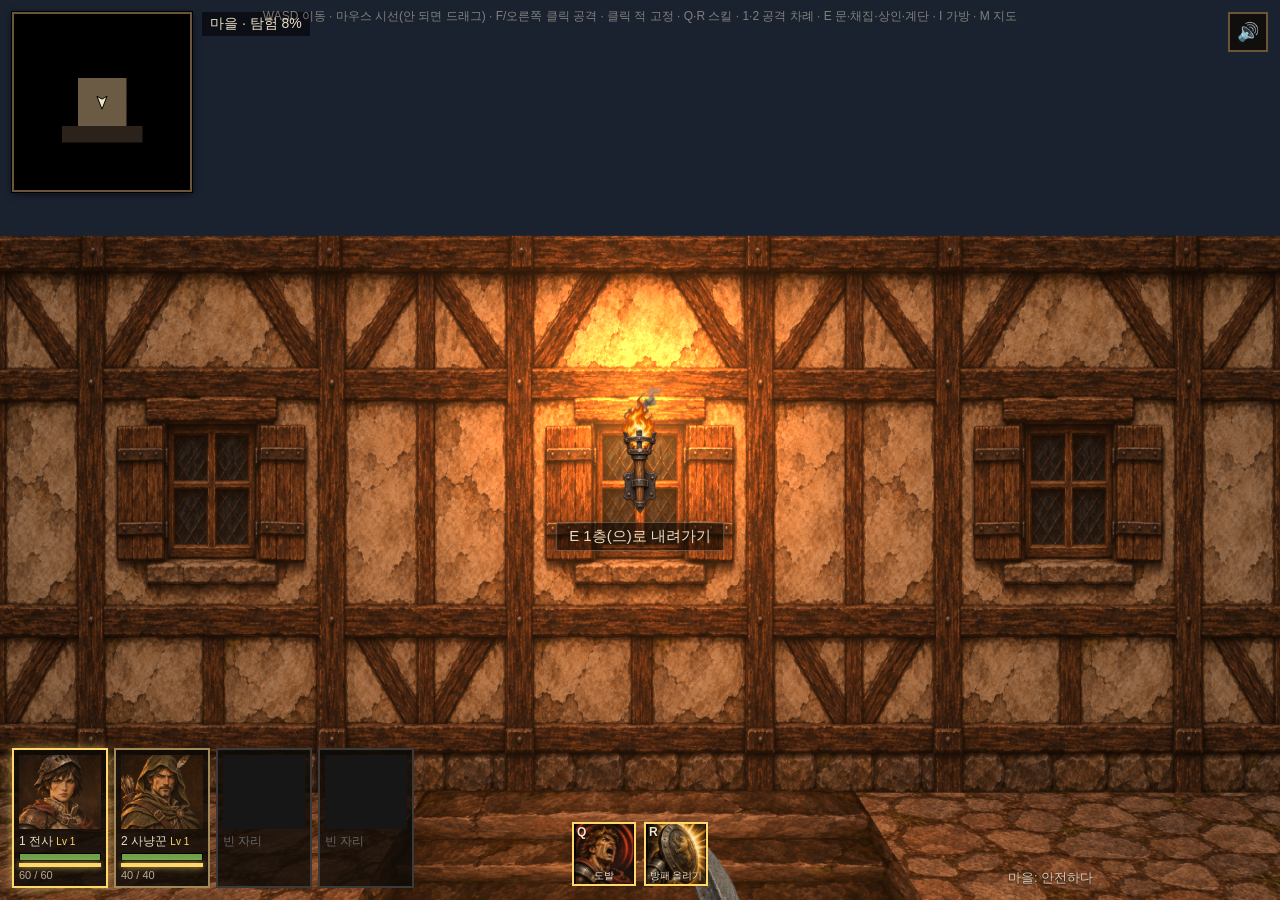
==== commit 61feee4a: "게임 올리기 2026-11-05 20:54" ====
--- a/index.html
+++ b/index.html
@@ -5,7 +5,7 @@
     <meta name="viewport" content="width=device-width, initial-scale=1.0" />
     <title>작은 에버퀘스트</title> 
-    <script type="module" crossorigin src="./assets/index-DHLmbJPu.js"></script>
+    <script type="module" crossorigin src="./assets/index-DIbazBVI.js"></script>
     <link rel="stylesheet" crossorigin href="./assets/index-BTl5xD-Z.css">
   </head>
   <body>
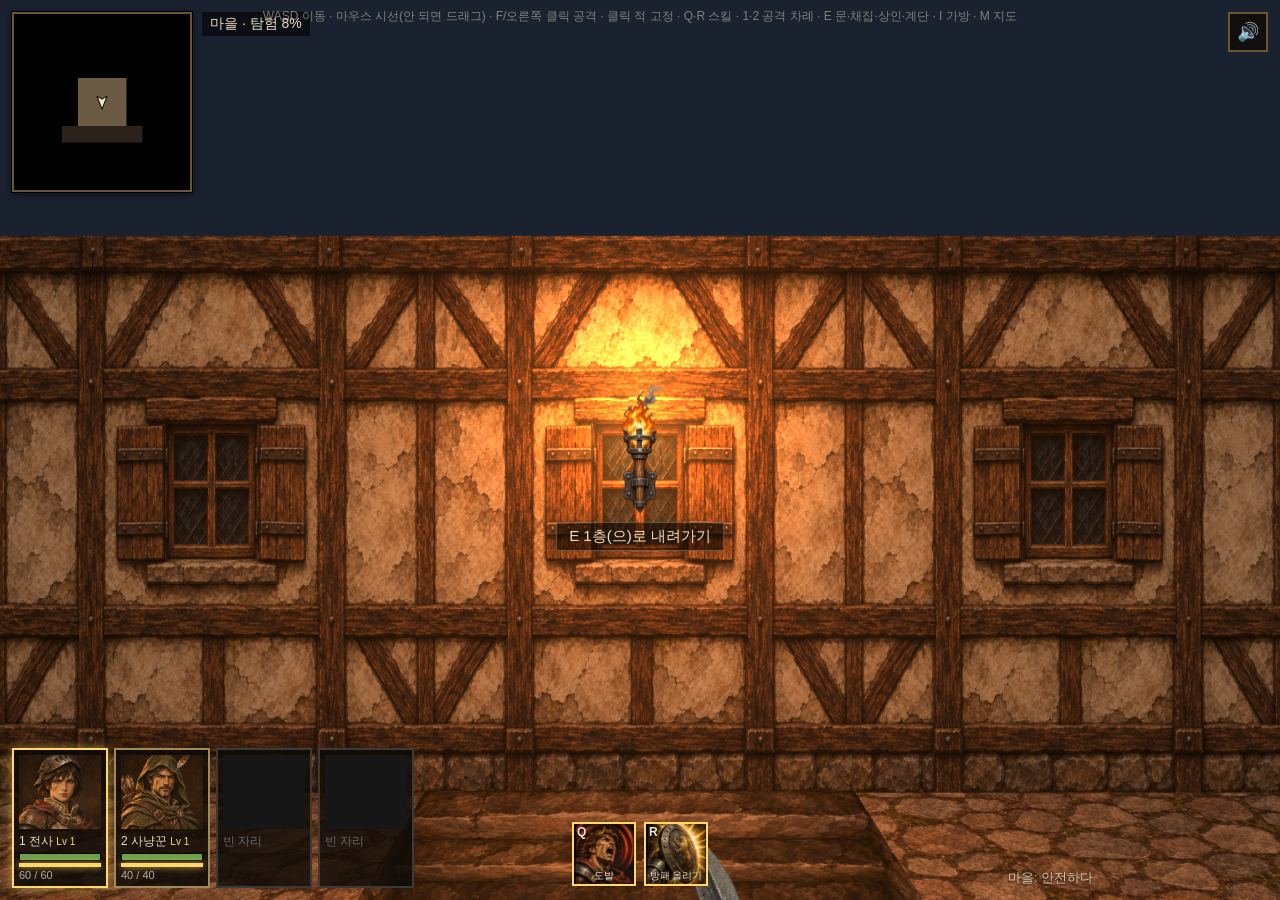
==== commit 7a3a7835: "게임 올리기 2026-11-05 21:48" ====
--- a/index.html
+++ b/index.html
@@ -5,7 +5,7 @@
     <meta name="viewport" content="width=device-width, initial-scale=1.0" />
     <title>작은 에버퀘스트</title> 
-    <script type="module" crossorigin src="./assets/index-DIbazBVI.js"></script>
+    <script type="module" crossorigin src="./assets/index-CHDldeiG.js"></script>
     <link rel="stylesheet" crossorigin href="./assets/index-BTl5xD-Z.css">
   </head>
   <body>
